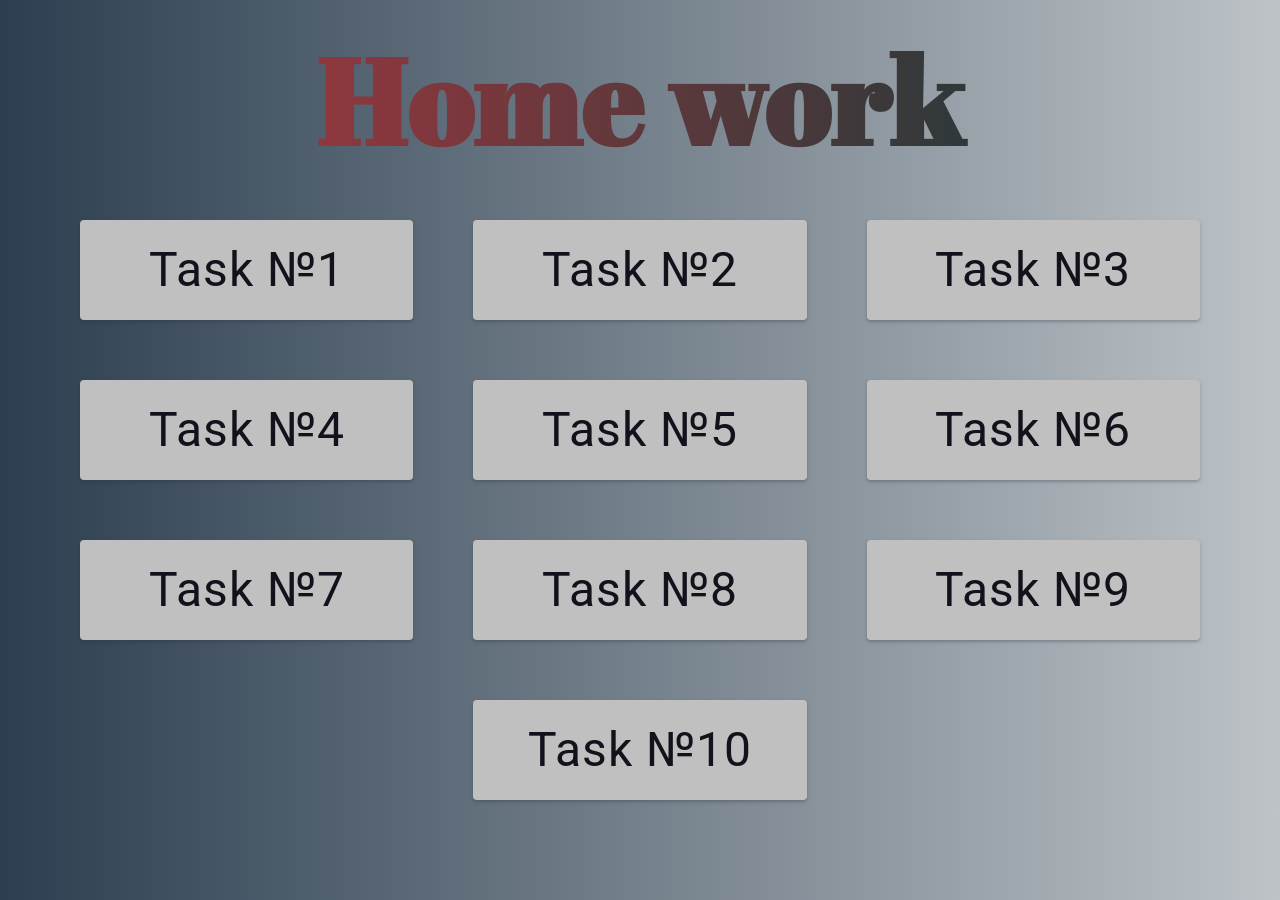
==== index.html @ 926d71eb "add all files" ====
<!DOCTYPE html>
<html lang="en">
  <head>
    <meta charset="UTF-8" />
    <meta http-equiv="X-UA-Compatible" content="IE=edge" />
    <meta name="viewport" content="width=device-width, initial-scale=1.0" />
    <title>Home-work №6</title>

    <!-- Normalize -->
    <link
      rel="stylesheet"
      href="https://cdnjs.cloudflare.com/ajax/libs/modern-normalize/1.1.0/modern-normalize.min.css"
      integrity="sha512-wpPYUAdjBVSE4KJnH1VR1HeZfpl1ub8YT/NKx4PuQ5NmX2tKuGu6U/JRp5y+Y8XG2tV+wKQpNHVUX03MfMFn9Q=="
      crossorigin="anonymous"
      referrerpolicy="no-referrer"
    />

    <link rel="preconnect" href="https://fonts.googleapis.com" />
    <link rel="preconnect" href="https://fonts.gstatic.com" crossorigin />
    <link
      href="https://fonts.googleapis.com/css2?family=Abril+Fatface&family=Roboto&display=swap"
      rel="stylesheet"
    />

    <link rel="stylesheet" href="./css/common.css" />
  </head>
  <body>
    <div class="container">
      <h1 class="title">Home work</h1>

      <ul class="nav-list list">
        <li class="item-index">
          <a class="item-link" href="task1.html">Task №1</a>
        </li>
        <li class="item-index">
          <a class="item-link" href="task2.html">Task №2</a>
        </li>
        <li class="item-index">
          <a class="item-link" href="task3.html">Task №3</a>
        </li>
        <li class="item-index">
          <a class="item-link" href="task4.html">Task №4</a>
        </li>
        <li class="item-index">
          <a class="item-link" href="task5.html">Task №5</a>
        </li>
        <li class="item-index">
          <a class="item-link" href="task6.html">Task №6</a>
        </li>
        <li class="item-index">
          <a class="item-link" href="task7.html">Task №7</a>
        </li>
        <li class="item-index">
          <a class="item-link" href="task8.html">Task №8</a>
        </li>
        <li class="item-index">
          <a class="item-link" href="task9.html">Task №9</a>
        </li>
        <li class="item-index">
          <a class="item-link" href="task10.html">Task №10</a>
        </li>
      </ul>
    </div>
  </body>
</html>
---- css/common.css ----
:root {
  --time-duration: 300ms;
  --timing-function: cubic-bezier(0.4, 0, 0.2, 1);
}

body {
  font-family: "Roboto", sans-serif;
  font-size: 24px;
  line-height: 1.5;
  letter-spacing: 0.04em;
  min-width: 100%;
  box-sizing: border-box;
  background: #bdc3c7;
  background-image: linear-gradient(to right, #2c3e50, #bdc3c7);
  background-image: no-repeat;
}

a {
  text-decoration: none;
}

ul {
  margin: 0;
  padding: 0;
}

h1,
h2,
h3,
h4,
h5,
h6,
p {
  margin: 0;
  padding: 0;
}

.list {
  list-style-type: none;
}

.container {
  max-width: 1440px;
  margin: auto;
  padding: 10px 30px;
}
.title {
  font-family: "Abril Fatface", cursive;
  font-size: 120px;
  background-color: #2aa5a0;
  background-image: linear-gradient(90deg, #ba3740, #053937);
  -webkit-background-clip: text;
  -webkit-text-fill-color: transparent;
  display: flex;
  justify-content: center;
  margin-bottom: 30px;
}

.nav-list {
  min-width: 885px;
  padding: 0 50px;
  display: flex;
  justify-content: center;
  flex-wrap: wrap;
  gap: 60px;
}

.item-index {
  width: calc((100% - 2 * 60px) / 3);
}

.item-link {
  font-size: 48px;
  display: flex;
  justify-content: center;
  align-items: center;
  max-width: 100%;
  min-width: 245px;
  min-height: 100px;
  border: 2px solid transparent;
  border-radius: 4px;

  color: #11121c;
  background: #c0c0c0;
  box-shadow: 0px 2px 6px rgba(46, 47, 66, 0.08),
    0px 2px 2px rgba(46, 47, 66, 0.16), 0px 2px 3px rgba(46, 47, 66, 0.08);
  transform: scale(1);

  transition-property: background-color, color, box-shadow, transform;
  transition-duration: var(--time-duration), var(--time-duration),
    var(--time-duration), var(--time-duration);
  transition-timing-function: var(--timing-function), var(--timing-function),
    var(--timing-function);
}

.item-link:is(:hover, :focus) {
  color: white;
  background-color: #394245f0;
  transform: scale(1.15);
  box-shadow: 0px 3px 1px rgba(0, 0, 0, 0.1), 0px 2px 1px rgba(0, 0, 0, 0.08),
    0px 2px 2px rgba(0, 0, 0, 0.12);
}

/* Task 1 */

.link-wrap-first {
  padding-right: 150px;
  margin: 0 0 0 auto;
  max-width: 785px;
  display: flex;
  justify-content: space-between;
}

.link-wrap {
  padding-left: 150px;
  padding-right: 150px;
  display: flex;
  justify-content: space-between;
}

.back-link,
.next-link,
.prev-link {
  margin-bottom: 50px;
  padding: 12px;
  font-size: 32px;
  display: flex;
  justify-content: center;
  align-items: center;
  max-width: 200px;
  min-height: 40px;
  border: 2px solid transparent;
  border-radius: 4px;
  cursor: pointer;

  color: #11121c;
  background: #c0c0c0;
  box-shadow: 0px 2px 6px rgba(46, 47, 66, 0.08),
    0px 2px 2px rgba(46, 47, 66, 0.16), 0px 2px 3px rgba(46, 47, 66, 0.08);

  transition-property: background-color, color, box-shadow;
  transition-duration: var(--time-duration);
  transition-timing-function: var(--timing-function);
}

.back-link:is(:focus, :hover),
.next-link:is(:focus, :hover),
.prev-link:is(:focus, :hover) {
  color: white;
  background-color: #353838f0;
  box-shadow: 0px 3px 1px rgba(0, 0, 0, 0.1), 0px 2px 1px rgba(0, 0, 0, 0.08),
    0px 2px 2px rgba(0, 0, 0, 0.12);
}

#categories {
  color: aliceblue;
  padding: 0 100px;
  margin-bottom: 50px;
  display: flex;
  flex-wrap: wrap;
  justify-content: center;
  gap: 100px;
}

ul li::marker {
  display: none;
  color: transparent;
}

.item ul {
  padding-left: 10px;
}

.item:not(:last-child) {
  margin-bottom: 40px;
}

.press-btn {
  margin: auto;
  margin-bottom: 50px;
  display: block;
  min-width: 400px;
  min-height: 60px;
  border: 2px solid transparent;
  border-radius: 4px;

  color: #11121c;
  background: #c0c0c0;
  box-shadow: 0px 2px 6px rgba(46, 47, 66, 0.08),
    0px 2px 2px rgba(46, 47, 66, 0.16), 0px 2px 3px rgba(46, 47, 66, 0.08);

  transition-property: background-color, color, box-shadow;
  transition-duration: var(--time-duration);
  transition-timing-function: var(--timing-function);
}

.press-btn:is(:focus, :hover) {
  color: white;
  background-color: #353838f0;
  box-shadow: 0px 3px 1px rgba(0, 0, 0, 0.1), 0px 2px 1px rgba(0, 0, 0, 0.08),
    0px 2px 2px rgba(0, 0, 0, 0.12);
}

.press-btn:active {
  color: rgb(97, 248, 167);
  background-color: #232525f0;
  box-shadow: 0px 3px 1px rgba(0, 0, 0, 0.1), 0px 2px 1px rgba(0, 0, 0, 0.08),
    0px 2px 2px rgba(0, 0, 0, 0.12);
}

.press-btn > span {
  margin-left: 10px;
}

.text-box {
  margin: auto;
  max-width: 750px;
  min-width: 750px;

  color: aliceblue;
}
.txt-content {
  margin-bottom: 20px;
}
.categories-number,
.number-styles {
  margin-left: 20px;
  color: wheat;
  font-size: 36px;
  font-weight: 700;
}
.categories-list {
}
.categories-item:not(:last-child) {
  margin-bottom: 20px;
}

.btn-wrap-task1 {
  margin: auto;
  max-width: 900px;
  display: flex;
  justify-content: space-between;
}
/* Task 2 */

#ingredients {
  padding-top: 100px;
  max-width: 170px;
  margin: auto;
  display: flex;
  flex-direction: column;
  gap: 20px;
  color: antiquewhite;
}

/* Task 3 */
.gallery {
  padding-top: 100px;
  display: flex;
  flex-wrap: wrap;
  flex-direction: row;
  gap: 10px;
}

.item-task3 {
  width: calc((100% - 2 * 20px) / 3);
}

.img-item-task3 {
  max-width: 100%;
  min-height: 100%;
}

/* Task 4 */
#counter {
  padding-top: 15%;
  margin: auto;
  max-width: 800px;
  display: flex;
  align-items: center;
  gap: 200px;
}

#counter button {
  display: block;
  min-width: 120px;
  min-height: 120px;
  border: 2px solid transparent;
  border-radius: 4px;

  color: #11121c;
  background: #c0c0c0;
  box-shadow: 0px 2px 6px rgba(46, 47, 66, 0.08),
    0px 2px 2px rgba(46, 47, 66, 0.16), 0px 2px 3px rgba(46, 47, 66, 0.08);

  transition-property: background-color, color, box-shadow, font-size;
  transition-duration: var(--time-duration);
  transition-timing-function: var(--timing-function);
}

#counter button:is(:focus, :hover) {
  color: white;
  background-color: #353838f0;
  box-shadow: 0px 3px 1px rgba(0, 0, 0, 0.1), 0px 2px 1px rgba(0, 0, 0, 0.08),
    0px 2px 2px rgba(0, 0, 0, 0.12);
}

#counter button:is(:active) {
  font-size: 60px;
  color: rgb(193, 219, 113);
  background-color: #656e6ef0;
  box-shadow: 0px 3px 1px rgba(0, 0, 0, 0.1), 0px 2px 1px rgba(0, 0, 0, 0.08),
    0px 2px 2px rgba(0, 0, 0, 0.12);
}

#value {
  min-width: 200px;
  min-height: 200px;
  font-size: 200px;
  color: antiquewhite;
  transition-property: font-size, color;
  transition-duration: var(--time-duration);
  transition-timing-function: var(--timing-function);
}

/* Task 5 */

.input-wrap {
  padding-top: 200px;
  max-width: 700px;
  margin: auto;
  display: flex;
  flex-direction: column;
  gap: 100px;
  align-items: center;
}

#name-input {
  min-width: 600px;
  font-size: 48px;
  min-height: 80px;
  box-shadow: 0px 3px 6px rgba(0, 0, 0, 0.4), 0px 2px 6px rgba(0, 0, 0, 0.02),
    0px 2px 6px rgba(0, 0, 0, 0.2);
}

.input-wrap h1 {
  color: aliceblue;
  font-size: 72px;
}

/* Task 6 */

.input-wrap-task6 {
  margin: auto;
  padding-top: 200px;
  max-width: 800px;
}
#validation-input {
  margin: auto;
  display: block;
  min-height: 100px;
  font-size: 60px;
  border: 1px solid #bdbdbd;
}

#validation-input.valid {
  border-color: #4caf50;
  box-shadow: 0px 0px 23px 11px rgba(76, 175, 80, 0.75);
  -webkit-box-shadow: 0px 0px 23px 11px rgba(76, 175, 80, 0.75);
  -moz-box-shadow: 0px 0px 23px 11px rgba(76, 175, 80, 0.75);
}

#validation-input.invalid {
  border-color: #f44336;
  box-shadow: 0px 0px 23px 11px rgba(244, 67, 54, 0.75);
  -webkit-box-shadow: 0px 0px 23px 11px rgba(244, 67, 54, 0.75);
  -moz-box-shadow: 0px 0px 23px 11px rgba(244, 67, 54, 0.75);
}

/* Task 7 */

.input-wrap-task7 {
  margin: auto;
  padding-top: 200px;
  max-width: 700px;
  display: flex;
  gap: 40px;
  flex-direction: column;
  align-items: center;
}

#font-size-control {
  width: 600px;
  height: 60px;
}

#text {
  font-size: 56px;
  color: #eeeed4;
}

/* Task 8 */
.login-form {
  margin: auto;
  padding-top: 100px;
  max-width: 420px;
  display: flex;
  flex-direction: column;
  justify-content: center;
  gap: 30px;
  color: rgb(249, 242, 228);
}

.login-form label {
  margin-bottom: 16px;
}

.login-form input,
.login-form button {
  width: 100%;
  padding: 4px;
  font: inherit;
}

.login-form button {
  margin: auto;
  display: block;
  max-width: 200px;
  min-height: 60px;
  border: 2px solid transparent;
  border-radius: 4px;

  color: #11121c;
  background: #c0c0c0;
  box-shadow: 0px 2px 6px rgba(46, 47, 66, 0.08),
    0px 2px 2px rgba(46, 47, 66, 0.16), 0px 2px 3px rgba(46, 47, 66, 0.08);

  transition-property: background-color, color, box-shadow;
  transition-duration: var(--time-duration);
  transition-timing-function: var(--timing-function);
}

.login-form button:is(:focus, :hover) {
  color: white;
  background-color: #353838f0;
  box-shadow: 0px 3px 1px rgba(0, 0, 0, 0.1), 0px 2px 1px rgba(0, 0, 0, 0.08),
    0px 2px 2px rgba(0, 0, 0, 0.12);
}

.txt-box-task8 {
  padding-top: 40px;
  max-width: 540px;
  margin: auto;
}

.list-task8 {
  display: flex;
  flex-direction: column;
  gap: 30px;
}

.item-task8 {
  color: #fff4ef;
  font-size: 48px;
}

/* Task 9 */
.widget {
  display: flex;
  flex-direction: column;
  gap: 50px;
  padding-top: 300px;
  text-align: center;
}

.widget p {
  margin-top: 0;
  margin-bottom: 16px;
  font-size: 48px;
  color: #fff4ef;
}

.widget span {
  font-family: monospace;
}

.widget button {
  padding: 8px 12px;
  font-size: 20px;
  cursor: pointer;
  margin: auto;
  display: block;
  max-width: 200px;
  min-height: 60px;
  border: 2px solid transparent;
  border-radius: 4px;

  color: #11121c;
  background: #c0c0c0;
  box-shadow: 0px 2px 6px rgba(46, 47, 66, 0.08),
    0px 2px 2px rgba(46, 47, 66, 0.16), 0px 2px 3px rgba(46, 47, 66, 0.08);

  transition-property: background-color, color, box-shadow;
  transition-duration: var(--time-duration);
  transition-timing-function: var(--timing-function);
}

.widget button:is(:focus, :hover) {
  color: white;
  background-color: #353838f0;
  box-shadow: 0px 2px 6px rgba(46, 47, 66, 0.08),
    0px 2px 2px rgba(46, 47, 66, 0.16), 0px 2px 3px rgba(46, 47, 66, 0.08);
}

.widget button:active {
  color: rgb(152, 255, 166);
  background-color: #1a1a1af0;
  box-shadow: 0px 2px 6px rgba(46, 47, 66, 0.08),
    0px 2px 2px rgba(46, 47, 66, 0.16), 0px 2px 3px rgba(46, 47, 66, 0.08);
}

#body-wrap {
  background-image: none;
}

/* Task 10 */
.link-wrap-last {
  padding-left: 150px;
  margin-right: auto;
  max-width: 785px;
  display: flex;
  justify-content: space-between;
}

#controls {
  padding-top: 50px;

  margin: auto;
  max-width: 360px;
  display: flex;
  flex-direction: row;
  gap: 50px;
  margin-bottom: 30px;
}

.btn-wrap {
  display: flex;
  flex-direction: row;
  gap: 10px;
}

.btn-wrap button {
  padding: 8px 12px;
  font-size: 20px;
  cursor: pointer;
  margin: auto;
  display: block;
  max-width: 200px;
  min-height: 60px;
  border: 2px solid transparent;
  border-radius: 4px;

  color: #11121c;
  background: #c0c0c0;
  box-shadow: 0px 2px 6px rgba(46, 47, 66, 0.08),
    0px 2px 2px rgba(46, 47, 66, 0.16), 0px 2px 3px rgba(46, 47, 66, 0.08);

  transition-property: background-color, color, box-shadow;
  transition-duration: var(--time-duration);
  transition-timing-function: var(--timing-function);
}

.btn-wrap button:is(:focus, :hover) {
  color: white;
  background-color: #353838f0;
  box-shadow: 0px 2px 6px rgba(46, 47, 66, 0.08),
    0px 2px 2px rgba(46, 47, 66, 0.16), 0px 2px 3px rgba(46, 47, 66, 0.08);
}

.btn-wrap button:active {
  color: rgb(152, 255, 166);
  background-color: #1a1a1af0;
  box-shadow: 0px 2px 6px rgba(46, 47, 66, 0.08),
    0px 2px 2px rgba(46, 47, 66, 0.16), 0px 2px 3px rgba(46, 47, 66, 0.08);
}

#boxes {
  display: flex;
  flex-direction: column;
  align-items: center;
  gap: 5px;
}
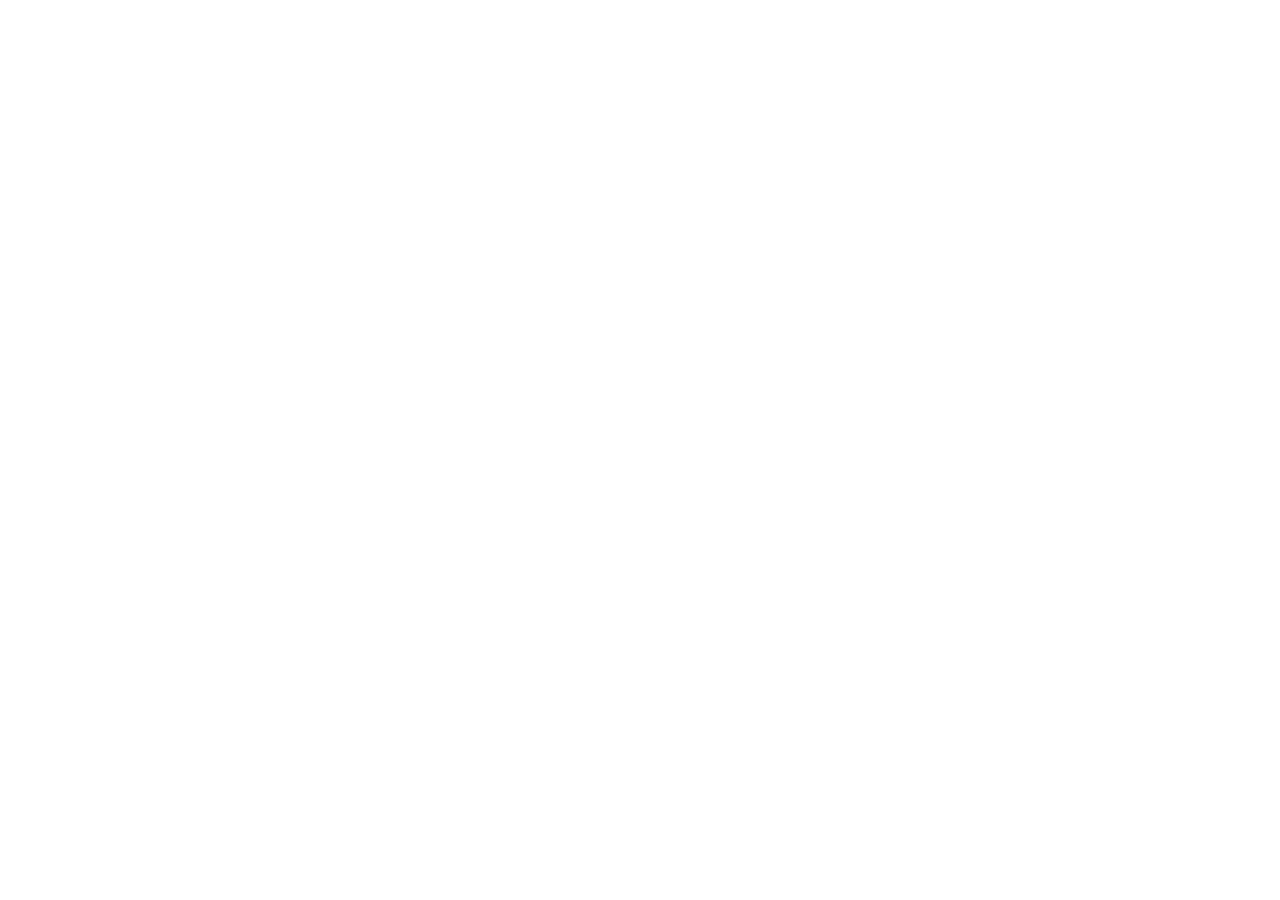
==== commit 756c2aab: "add initial files and folder" ====
--- a/index.html
+++ b/index.html
@@ -1,65 +1,17 @@
 <!DOCTYPE html>
 <html lang="en">
-  <head>
-    <meta charset="UTF-8" />
-    <meta http-equiv="X-UA-Compatible" content="IE=edge" />
-    <meta name="viewport" content="width=device-width, initial-scale=1.0" />
-    <title>Home-work №6</title>
 
-    <!-- Normalize -->
-    <link
-      rel="stylesheet"
-      href="https://cdnjs.cloudflare.com/ajax/libs/modern-normalize/1.1.0/modern-normalize.min.css"
-      integrity="sha512-wpPYUAdjBVSE4KJnH1VR1HeZfpl1ub8YT/NKx4PuQ5NmX2tKuGu6U/JRp5y+Y8XG2tV+wKQpNHVUX03MfMFn9Q=="
-      crossorigin="anonymous"
-      referrerpolicy="no-referrer"
-    />
+<head>
+    <meta charset="UTF-8">
+    <meta name="viewport" content="width=device-width, initial-scale=1.0">
+    <title>JS. HW6</title>
+</head>
 
-    <link rel="preconnect" href="https://fonts.googleapis.com" />
-    <link rel="preconnect" href="https://fonts.gstatic.com" crossorigin />
-    <link
-      href="https://fonts.googleapis.com/css2?family=Abril+Fatface&family=Roboto&display=swap"
-      rel="stylesheet"
-    />
+<body>
 
-    <link rel="stylesheet" href="./css/common.css" />
-  </head>
-  <body>
-    <div class="container">
-      <h1 class="title">Home work</h1>
+</body>
+<script type="module" src="./js/task-1.js"></script>
+<script type="module" src="./js/task-2.js"></script>
+<script type="module" src="./js/task-3.js"></script>
 
-      <ul class="nav-list list">
-        <li class="item-index">
-          <a class="item-link" href="task1.html">Task №1</a>
-        </li>
-        <li class="item-index">
-          <a class="item-link" href="task2.html">Task №2</a>
-        </li>
-        <li class="item-index">
-          <a class="item-link" href="task3.html">Task №3</a>
-        </li>
-        <li class="item-index">
-          <a class="item-link" href="task4.html">Task №4</a>
-        </li>
-        <li class="item-index">
-          <a class="item-link" href="task5.html">Task №5</a>
-        </li>
-        <li class="item-index">
-          <a class="item-link" href="task6.html">Task №6</a>
-        </li>
-        <li class="item-index">
-          <a class="item-link" href="task7.html">Task №7</a>
-        </li>
-        <li class="item-index">
-          <a class="item-link" href="task8.html">Task №8</a>
-        </li>
-        <li class="item-index">
-          <a class="item-link" href="task9.html">Task №9</a>
-        </li>
-        <li class="item-index">
-          <a class="item-link" href="task10.html">Task №10</a>
-        </li>
-      </ul>
-    </div>
-  </body>
-</html>
+</html>
